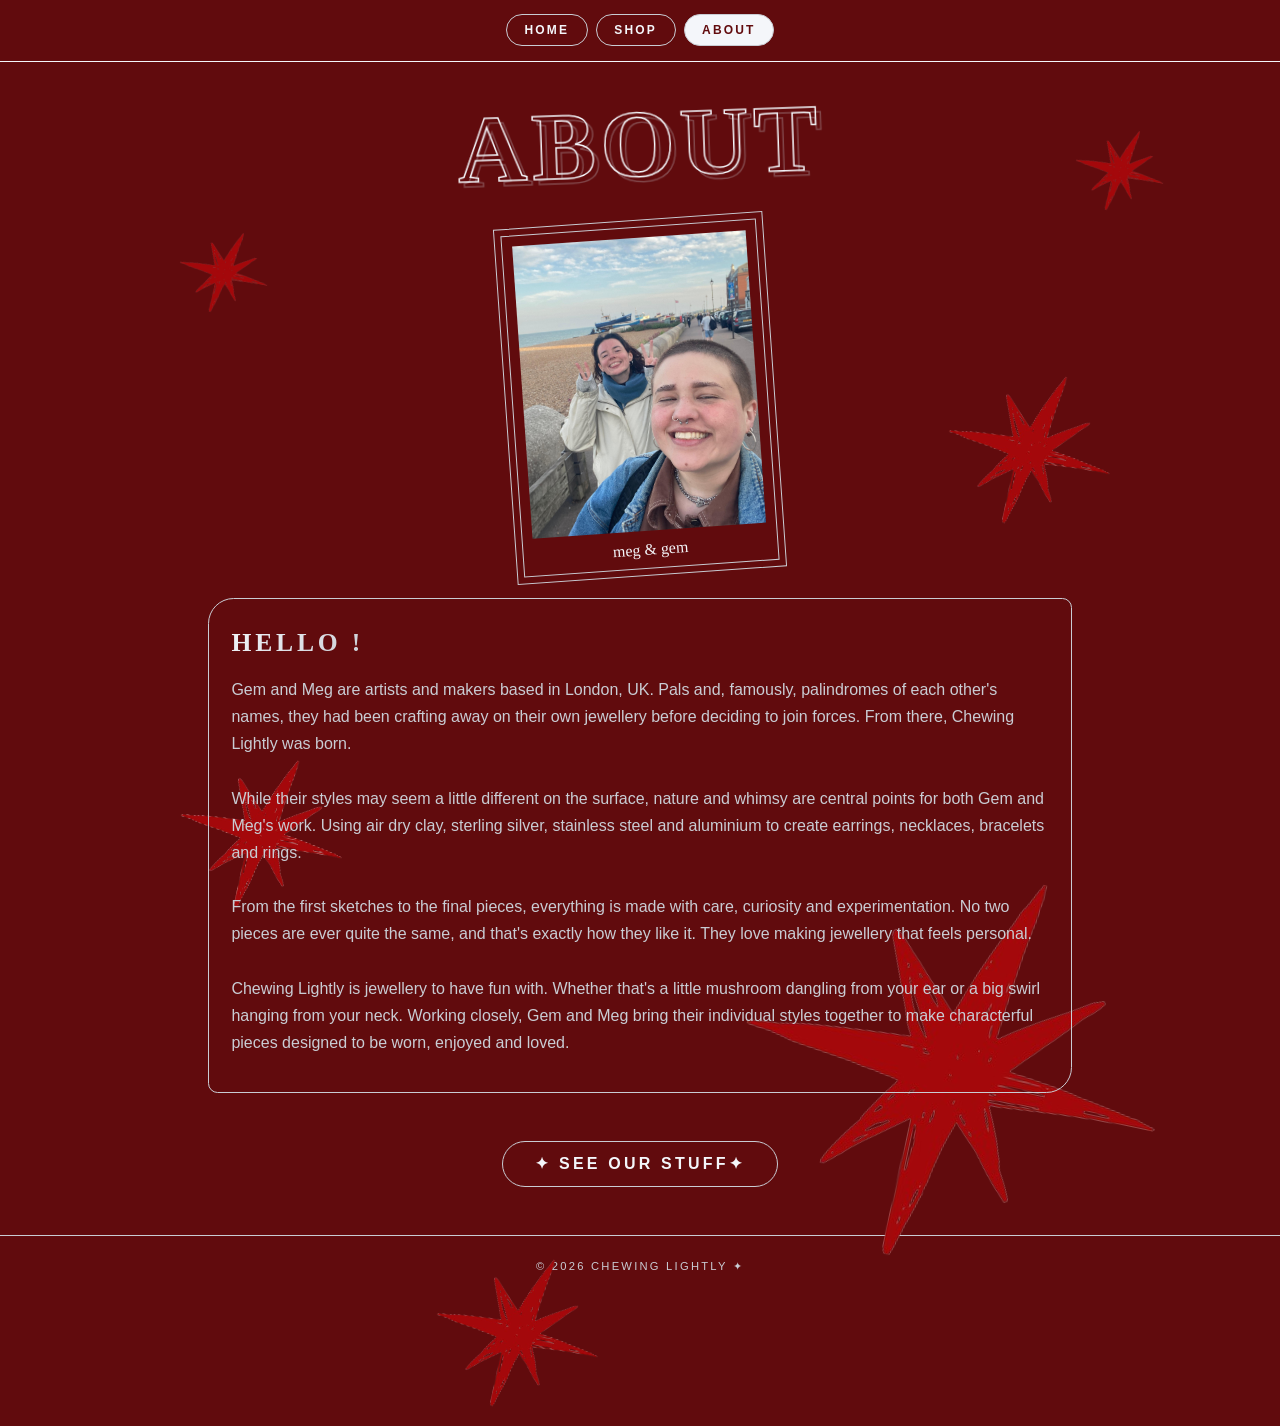
==== about.html @ 49e7310a "added initial site" ====
<!doctype html>
<html lang="en">
  <head>
    <meta charset="utf-8" />
    <meta
      name="viewport"
      content="width=device-width, initial-scale=1, viewport-fit=cover"
    />
    <meta name="theme-color" content="#610b0d" />
    <title>About ✦ Chewing Lightly</title>
    <link rel="stylesheet" href="style.css" />
  </head>
  <body>
    <nav class="site-nav" aria-label="Main">
      <a href="index.html">Home</a>
      <a href="shop.html">Shop</a>
      <a href="about.html" aria-current="page">About</a>
    </nav>

    <header class="page-header">
      <h1 class="outline-text">About</h1>
    </header>

    <img
      src="images/redStar.png"
      alt="red star doodle"
      class="piece doodle"
      style="--x: 14; --y: 59; --w: 13; --tilt: 12deg; --z: 15"
      aria-hidden="true"
    />
    <main>
      <img
        src="images/redStar.png"
        alt="red star doodle"
        class="piece doodle"
        style="--x: 14; --y: 59; --w: 13; --tilt: 12deg; --z: 8"
        aria-hidden="true"
      />
      <img
        src="images/redStar.png"
        alt="red star doodle"
        class="piece doodle"
        style="--x: 74; --y: 29; --w: 13; --tilt: 12deg; --z: 2"
        aria-hidden="true"
      />
      <img
        src="images/redStar.png"
        alt="red star doodle"
        class="piece doodle"
        style="--x: 14; --y: 18; --w: 7; --tilt: 12deg; --z: 2"
        aria-hidden="true"
      />
      <img
        src="images/redStar.png"
        alt="red star doodle"
        class="piece doodle"
        style="--x: 84; --y: 10; --w: 7; --tilt: 12deg; --z: 2"
        aria-hidden="true"
      />
      <img
        src="images/redStar.png"
        alt="red star doodle"
        class="piece doodle"
        style="--x: 58; --y: 68; --w: 33; --tilt: 12deg; --z: 2"
        aria-hidden="true"
      />
      <img
        src="images/redStar.png"
        alt="red star doodle"
        class="piece doodle"
        style="--x: 34; --y: 98; --w: 13; --tilt: 12deg; --z: 2"
        aria-hidden="true"
      />

    <main class="about">
      <figure class="about-photo">
        <img src="images/GEMMEG.jpg" alt="Meg and Gem" loading="lazy" />
        <figcaption>meg & gem</figcaption>
      </figure>

      <section class="about-text">
        <h2 class="chrome-text">hello !</h2>
        <p>
          Gem and Meg are artists and makers based in London, UK. Pals and,
          famously, palindromes of each other's names, they had been crafting
          away on their own jewellery before deciding to join forces. From
          there, Chewing Lightly was born. 
          <br>
          <br>
          While their styles may seem a little
          different on the surface, nature and whimsy are central points for
          both Gem and Meg's work. Using air dry clay, sterling silver,
          stainless steel and aluminium to create earrings, necklaces, bracelets
          and rings. 
          <br>          <br>

          From the first sketches to the final pieces, everything is
          made with care, curiosity and experimentation. No two pieces are ever
          quite the same, and that's exactly how they like it. They love making
          jewellery that feels personal. 
          <br>          <br>

          Chewing Lightly is jewellery to have
          fun with. Whether that's a little mushroom dangling from your ear or a
          big swirl hanging from your neck. Working closely, Gem and Meg bring
          their individual styles together to make characterful pieces designed
          to be worn, enjoyed and loved.
        </p>
      </section>
    </main>

    <a class="button"           
    href="https://www.instagram.com/chewinglightly/"
    >✦ see our stuff✦</a>
    

    <footer class="site-footer">© 2026 Chewing Lightly ✦</footer>
  </body>
</html>
---- style.css ----
/* ==========================================================================
   ✦ CHEWING LIGHTLY: STYLESHEET  (line-drawing edition)
   --------------------------------------------------------------------------
   1. Design tokens   (colors, fonts, LINE THICKNESS: start here)
   2. Base
   3. Shared parts    (nav, headings, buttons)
   4. Home collage    (how to place pieces is explained in index.html)
   5. Prints page
   6. About page
   ========================================================================== */

@layer base, shared, home, prints, about;

/* ==========================================================================
   1. DESIGN TOKENS
   ========================================================================== */
:root {
  --burgundy:      #610b0d;   /* background */
  --burgundy-dark: #2a0405;
  --red:           #a90b0d;   /* accent */
  --silver:        #c9ccd3;   /* all the line work */
  --silver-light:  #f4f6fa;   /* highlights */
  --chrome: linear-gradient(135deg, #f4f6fa 0%, #a9adb6 35%, #e8eaf0 55%, #7d818a 100%);

  --line: 1.5px;              /* ← make every drawn line thicker or thinner */

  --font-display: "Century Schoolbook", "Garamond", serif;
  --font-body:    "Trebuchet MS", Verdana, sans-serif;
  --font-hand:    "Comic Sans MS", "Marker Felt", cursive;

  /* Shows while a photo loads (or if its link is broken) */
  --photo-fallback: radial-gradient(circle at 30% 30%, #e8eaf0 0, #a9adb6 30%, #4a0809 100%);
}

/* ==========================================================================
   2. BASE
   ========================================================================== */
@layer base {
  *, *::before, *::after { box-sizing: border-box; margin: 0; padding: 0; }
  html { -webkit-text-size-adjust: 100%; }

  body {
    min-block-size: 100vh;
    background: var(--burgundy);
    color: var(--silver);
    font-family: var(--font-body);
    overflow-x: clip;
  }
  img { display: block; max-inline-size: 100%; color: transparent; } /* hides alt text if a photo fails */
  :focus-visible { outline: 2px solid var(--silver-light); outline-offset: 3px; }
  a { color: var(--red); font-weight: 900; text-decoration: underline; }
}

/* ==========================================================================
   3. SHARED PARTS
   ========================================================================== */
@layer shared {

  /* Outlined lettering: transparent fill, thin silver stroke */
  .outline-text {
    color: transparent;
    -webkit-text-stroke: var(--line) var(--silver-light);
    font-family: var(--font-display);
    text-transform: uppercase;
  }
  /* Silver gradient text (used for small headings) */
  .chrome-text {
    background: var(--chrome);
    -webkit-background-clip: text;
    background-clip: text;
    color: transparent;
    font-family: var(--font-display);
    text-transform: uppercase;
  }

  .site-nav {
    display: flex;
    flex-wrap: wrap;
    justify-content: center;
    gap: 0.5rem;
    padding: 0.9rem 0.5rem;
    border-block-end: var(--line) solid var(--silver-light);

    a {
      padding: 0.5rem 1.1rem;
      border: var(--line) solid var(--silver);
      border-radius: 2rem;
      color: var(--silver-light);
      font-size: 0.75rem;
      letter-spacing: 0.18em;
      text-decoration: none;
      text-transform: uppercase;

      &:hover,
      &[aria-current="page"] { background: var(--silver-light); color: var(--burgundy); }
    }
  }

  .page-header {
    padding: 2rem 1rem 0.5rem;
    text-align: center;

    h1 {
      font-size: clamp(2.6rem, 12vw, 6rem);
      line-height: 1.05;
      letter-spacing: 0.05em;
      rotate: -2deg;
      filter: drop-shadow(0.35rem 0.35rem 0 rgb(201 204 211 / 0.3));  /* ghost outline */
    }
    p {
      display: inline-block;
      margin-block-start: 0.7rem;
      padding: 0.25rem 1rem;
      border: var(--line) dashed var(--silver);
      border-radius: 2rem;
      font-size: 0.75rem;
      letter-spacing: 0.15em;
      text-transform: uppercase;
    }
  }

  .button {
    display: block;
    inline-size: max-content;
    max-inline-size: 90%;
    margin: 1rem auto 3rem;
    padding: 0.8rem 2rem;
    border: var(--line) solid var(--silver);
    border-radius: 3rem;
    color: var(--silver-light);
    letter-spacing: 0.2em;
    text-align: center;
    text-decoration: none;
    text-transform: uppercase;

    &:hover { background: var(--silver-light); color: var(--burgundy); }
  }

  .site-footer {
    padding: 1.5rem 0.75rem;
    border-block-start: var(--line) solid var(--silver);
    font-size: 0.7rem;
    letter-spacing: 0.2em;
    text-align: center;
    text-transform: uppercase;
  }
}

/* ==========================================================================
   4. HOME COLLAGE
   --------------------------------------------------------------------------
   Every piece is placed with numbers in its style="" attribute:
     --x (left, 0-100)  --y (top, 0-132)  --w (width)  --tilt (e.g. -5deg)  --z (layer)
   The board is 100 wide and 132 tall and scales to any screen.
   ========================================================================== */
@layer home {

  .collage {
    container-type: inline-size;   /* "cqw" below = 1% of the board's width */
    position: relative;
    inline-size: 100%;
    max-inline-size: 56rem;
    aspect-ratio: 100 / 132;
    margin-inline: auto;
    overflow: clip;
  }

  .piece {
    position: absolute;
    inset-inline-start: calc(var(--x) * 1cqw);
    inset-block-start:  calc(var(--y) * 1cqw);
    inline-size:        calc(var(--w, 10) * 1cqw);
    z-index: var(--z, 3);
    rotate: var(--tilt, 0deg);
    transition: rotate 0.25s, scale 0.25s;

    &:hover { rotate: 0deg; scale: 1.05; z-index: 20; }
  }

  /* --- Drawn doodles (SVG) --------------------------------------------- */
  .doodle {
    color: var(--silver);
    fill: none;
    stroke: currentColor;
    stroke-width: 1.6;                 /* line thickness of the doodles (drawing units) */
    stroke-linecap: round;
    stroke-linejoin: round;
    overflow: visible;
    pointer-events: none;
  }
  .sparkle { animation: twinkle 2.6s ease-in-out infinite; animation-delay: var(--delay, 0s); }
  @keyframes twinkle { 50% { scale: 0.6; opacity: 0.55; rotate: 45deg; } }

  /* --- Photo frames: image cut to a shape + a thin outline halo -------- */
  .frame {
    position: relative;
    aspect-ratio: var(--ratio, 1);
    /* Thin silver outline that hugs the cut-out shape (works in every browser) */
    filter:
      drop-shadow(var(--line) 0 0 var(--silver))
      drop-shadow(calc(var(--line) * -1) 0 0 var(--silver))
      drop-shadow(0 var(--line) 0 var(--silver))
      drop-shadow(0 calc(var(--line) * -1) 0 var(--silver));

    img {
      inline-size: 100%;
      block-size: 100%;
      object-fit: cover;
      background: var(--photo-fallback);
      clip-path: var(--clip, none);
    }
  }
  /* Pick a shape by adding one of these classes to a .frame */
  .blob-a { --clip: url(#clip-blob-a); }
  .blob-b { --clip: url(#clip-blob-b); }
  .star   { --clip: url(#clip-star); }
  .heart  { --clip: url(#clip-heart); }
  .circle { --clip: url(#clip-circle); }
  .arch   { --clip: url(#clip-arch); }

  /* --- Polaroid (line version) ----------------------------------------- */
  .polaroid {
    padding: 1.8cqw 1.8cqw 0;
    border: var(--line) solid var(--silver);
    outline: var(--line) solid var(--silver);
    outline-offset: 0.8cqw;
    background: var(--burgundy);
    text-align: center;

    img {
      aspect-ratio: 1;
      inline-size: 100%;
      object-fit: cover;
      border: var(--line) solid var(--silver);
      background: var(--photo-fallback);
    }
    figcaption { padding-block: 1.4cqw 2cqw; font-family: var(--font-hand); font-size: 3.2cqw; color: var(--silver-light); }
  }

  /* --- Faded photo behind the title ------------------------------------ */
  .echo {
    aspect-ratio: 60 / 26;
    overflow: clip;
    border: var(--line) solid var(--silver);
    img { inline-size: 100%; block-size: 100%; object-fit: cover; filter: grayscale(1); opacity: 0.35; }
  }

  /* --- Background line patterns ---------------------------------------- */
  .backdrop { block-size: calc(var(--h) * 1cqw); pointer-events: none; }
  .backdrop:hover { rotate: var(--tilt, 0deg); scale: 1; }

  .grid {                                /* graph-paper lines */
    background-image:
      linear-gradient(rgb(201 204 211 / 0.16) 1px, transparent 1px),
      linear-gradient(90deg, rgb(201 204 211 / 0.16) 1px, transparent 1px);
    background-size: 7cqw 7cqw;
  }
  .hatch {                               /* diagonal pen-hatching */
    border: var(--line) solid var(--silver);
    background: repeating-linear-gradient(45deg, rgb(201 204 211 / 0.45) 0 1px, transparent 1px 1.6cqw);
  }
  .halftone {
    border-radius: 50%;
    background: radial-gradient(circle, rgb(201 204 211 / 0.5) 22%, transparent 26%);
    background-size: 2.6cqw 2.6cqw;
    mask-image: radial-gradient(circle, #000 35%, transparent 70%);
  }

  .tape {
    block-size: 5cqw;
    border: var(--line) solid var(--silver);
    background: rgb(201 204 211 / 0.12);
    pointer-events: none;
  }

  /* --- Line stickers and link tags ------------------------------------- */
  .sticker {
    display: grid;
    place-items: center;
    border: var(--line) solid var(--silver);
    outline: var(--line) solid var(--silver);
    outline-offset: 0.6cqw;
    background: var(--burgundy);
    color: var(--silver-light);
    font-family: var(--font-display);
    letter-spacing: 0.08em;
    line-height: 1.05;
    text-align: center;
    text-decoration: none;
    text-transform: uppercase;
  }
  a.sticker:hover { background: var(--silver-light); color: var(--burgundy); }
  .sticker-round { aspect-ratio: 1; border-radius: 50%; font-size: 4cqw; }
  .sticker-shop  { aspect-ratio: 1; border-radius: 50%; font-size: 4.6cqw; }
  .sticker-tag   { padding: 1.6cqw 1cqw; border-radius: 99cqw; font-size: 3.8cqw; }

  /* --- Title ----------------------------------------------------------- */
  .title {
    position: absolute;
    /* centrally aligned: */
    align-items: center;
    justify-content: center;
    top: 0%;
    max-width: 50%;
    /* inset-inline: 0; */
    /* inset-block-start: 50cqw; */
    z-index: 15;
    line-height: 0.95;
    text-align: center;
    rotate: -3deg;
    transform: skewX(-6deg);
    pointer-events: none;
    -webkit-text-stroke-width: max(var(--line), 0.22cqw);
    filter: drop-shadow(1cqw 1cqw 0 rgb(201 204 211 / 0.28));   /* ghost outline */
    
    /* span  { display: block; font-size: var(--title-size, 18cqw); letter-spacing: 0.4cqw; }
    small { display: block; font-size: 8cqw;  letter-spacing: 1.4cqw; } */
  }

  @media (prefers-reduced-motion: reduce) {
    .sparkle { animation: none; }
    .piece   { transition: none; }
  }
}

/* ==========================================================================
   5. PRINTS PAGE
   ========================================================================== */
@layer prints {

  .shop-note {
    max-inline-size: 38rem;
    margin:3rem;
    padding-inline: 1rem;
    font-size: 0.9rem;
    line-height: 1.6;
    text-align: center;
    font-style: italic;
    color: var(--silver-light);
  }

  .shop-note-div {
    background: var(--burgundy-dark);
    display: flex;
    justify-content: center;
    align-items: center;
    padding: 0.6rem 1rem;
    flex-direction: column;
    gap: 0.6rem;
    margin: 1.2rem;
  }

  .print-grid {                          /* adds/removes columns by itself */
    display: grid;
    grid-template-columns: repeat(auto-fill, minmax(9.5rem, 1fr));
    gap: 1.4rem 0.9rem;
    max-inline-size: 62rem;
    margin: 1.5rem auto 2.5rem;
    padding-inline: 1rem;
    list-style: none;
  }

  .print-card {
    display: flex;
    flex-direction: column;
    padding: 0.6rem 0.6rem 0.9rem;
    border: var(--line) solid var(--silver);
    border-radius: 1.2rem 1.2rem 0.5rem 1.2rem;      /* slightly hand-drawn corners */
    text-align: center;

    img {
      aspect-ratio: 4 / 5;
      inline-size: 100%;
      object-fit: cover;
      border-radius: 0.8rem 0.8rem 0.3rem 0.8rem;
      background: var(--photo-fallback);
    }
    h2     { margin-block: 0.7rem 0.1rem; color: var(--silver-light); font-size: clamp(0.85rem, 3.4vw, 1rem); font-weight: normal; letter-spacing: 0.14em; text-transform: uppercase; }
    .size  { font-size: 0.75rem; opacity: 0.8; }
    .price { margin-block: 0.4rem 0.7rem; color: var(--silver-light); font-family: var(--font-display); font-size: 1.15rem; letter-spacing: 0.1em; }

    a {
      display: block;
      margin-block-start: auto;
      padding: 0.6rem 0.5rem;
      border: var(--line) solid var(--silver);
      border-radius: 2rem;
      color: var(--silver-light);
      font-size: 0.72rem;
      letter-spacing: 0.15em;
      text-decoration: none;
      text-transform: uppercase;

      &:hover { background: var(--silver-light); color: var(--burgundy); }
    }
  }
}

/* ==========================================================================
   6. ABOUT PAGE
   ========================================================================== */
@layer about {

  .about {
    display: flex;
    flex-direction: column;
    gap: 1.8rem;
    align-items: center;
    max-inline-size: 56rem;
    margin: 1.5rem auto 3rem;
    padding-inline: 1rem;
  }

  .about-photo {
    max-inline-size: 16rem;
    margin-inline: auto;
    padding: 0.6rem 0.6rem 0;
    border: var(--line) solid var(--silver);
    outline: var(--line) solid var(--silver);
    outline-offset: 0.4rem;
    rotate: -4deg;

    img { aspect-ratio: 4 / 5; inline-size: 100%; object-fit: cover; background: var(--photo-fallback); }
    figcaption { padding-block: 0.6rem; font-family: var(--font-hand); text-align: center; color: var(--silver-light); }
  }

  .about-text {
    padding: 1.4rem;
    z-index: 15;
    border: var(--line) solid var(--silver);
    border-radius: 1.6rem 0.6rem 1.6rem 0.6rem;
    line-height: 1.7;

    h2 { margin-block-end: 0.7rem; font-size: 1.6rem; letter-spacing: 0.15em; }
    p  { margin-block-end: 0.8rem; }
    ul { list-style: none; }
    li::before { content: "✦ "; color: var(--silver-light); }
  }
}
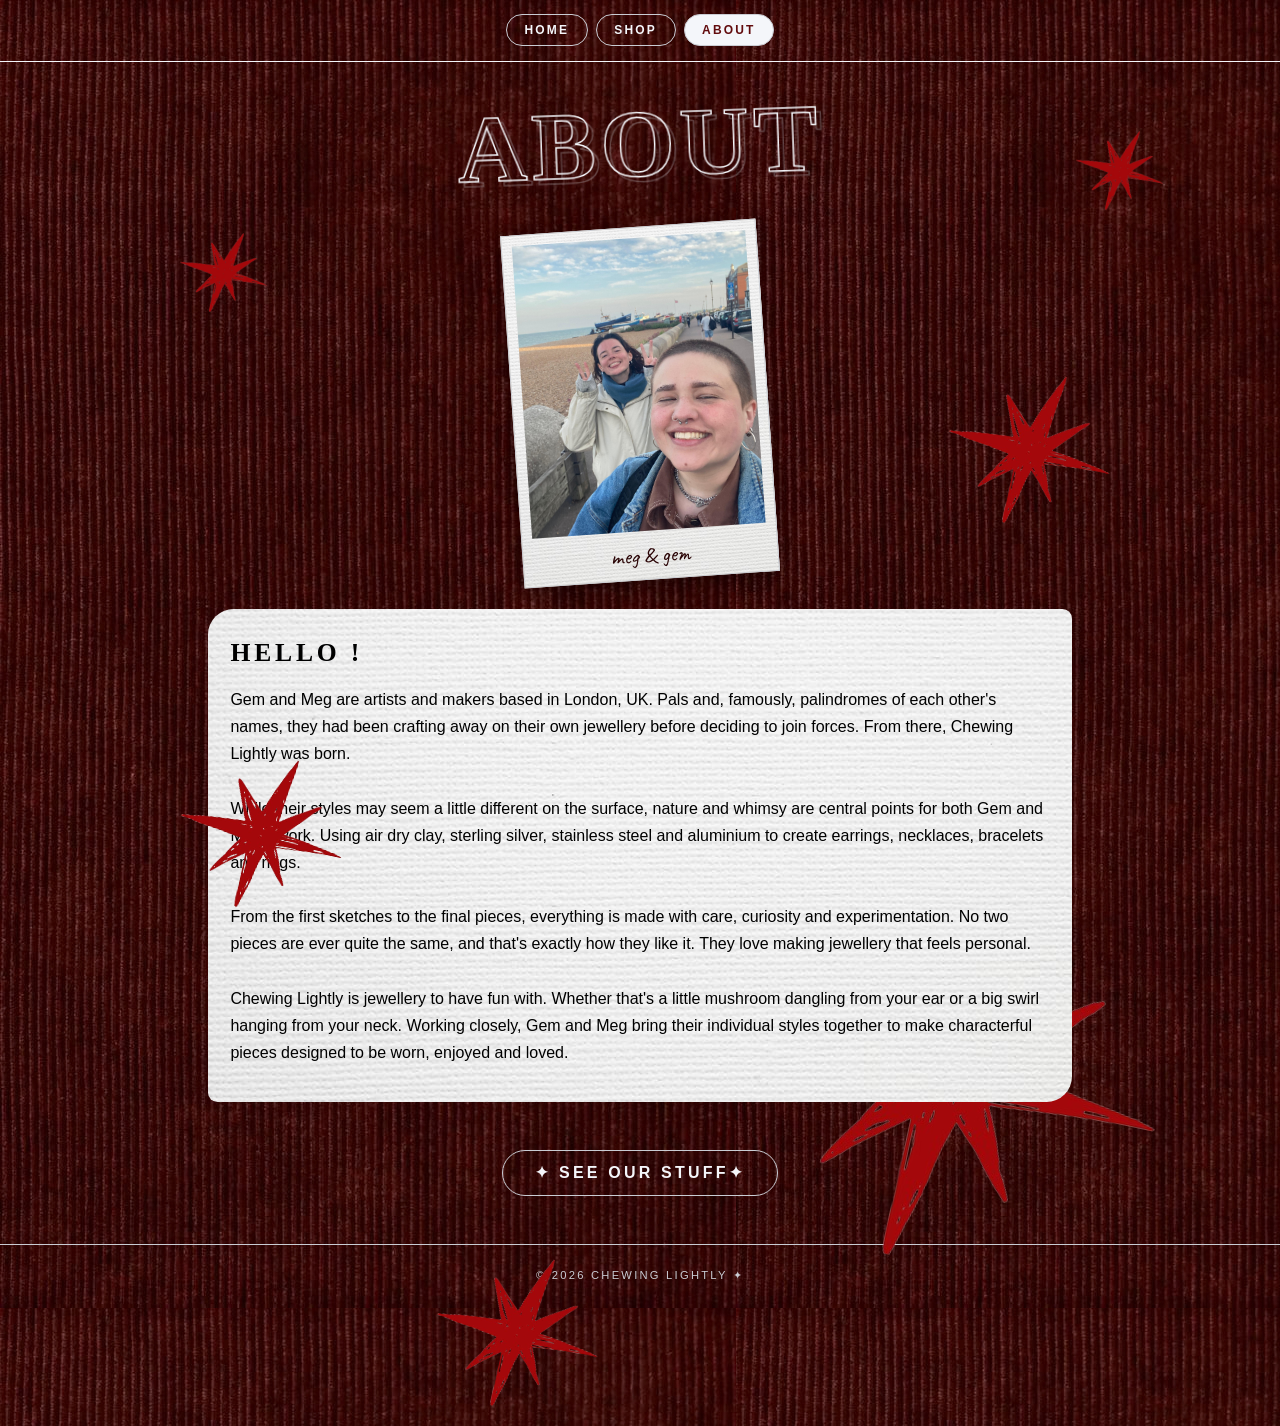
==== commit 922dcc07: "added cord background and polaroids" ====
--- a/about.html
+++ b/about.html
@@ -72,48 +72,54 @@
         aria-hidden="true"
       />
 
-    <main class="about">
-      <figure class="about-photo">
-        <img src="images/GEMMEG.jpg" alt="Meg and Gem" loading="lazy" />
-        <figcaption>meg & gem</figcaption>
-      </figure>
+      <div class="about">
+        <figure class="about-photo">
+          <img src="images/GEMMEG.jpg" alt="Meg and Gem" loading="lazy" />
+          <figcaption>meg & gem</figcaption>
+        </figure>
 
-      <section class="about-text">
-        <h2 class="chrome-text">hello !</h2>
-        <p>
-          Gem and Meg are artists and makers based in London, UK. Pals and,
-          famously, palindromes of each other's names, they had been crafting
-          away on their own jewellery before deciding to join forces. From
-          there, Chewing Lightly was born. 
-          <br>
-          <br>
-          While their styles may seem a little
-          different on the surface, nature and whimsy are central points for
-          both Gem and Meg's work. Using air dry clay, sterling silver,
-          stainless steel and aluminium to create earrings, necklaces, bracelets
-          and rings. 
-          <br>          <br>
+        <section class="about-text">
+          <h2 class="chrome-text">hello !</h2>
+          <p>
+            Gem and Meg are artists and makers based in London, UK. Pals and,
+            famously, palindromes of each other's names, they had been crafting
+            away on their own jewellery before deciding to join forces. From
+            there, Chewing Lightly was born.
+            <br />
+            <br />
+            While their styles may seem a little different on the surface,
+            nature and whimsy are central points for both Gem and Meg's work.
+            Using air dry clay, sterling silver, stainless steel and aluminium
+            to create earrings, necklaces, bracelets and rings.
+            <br />
+            <br />
 
-          From the first sketches to the final pieces, everything is
-          made with care, curiosity and experimentation. No two pieces are ever
-          quite the same, and that's exactly how they like it. They love making
-          jewellery that feels personal. 
-          <br>          <br>
+            From the first sketches to the final pieces, everything is made with
+            care, curiosity and experimentation. No two pieces are ever quite
+            the same, and that's exactly how they like it. They love making
+            jewellery that feels personal.
+            <br />
+            <br />
 
-          Chewing Lightly is jewellery to have
-          fun with. Whether that's a little mushroom dangling from your ear or a
-          big swirl hanging from your neck. Working closely, Gem and Meg bring
-          their individual styles together to make characterful pieces designed
-          to be worn, enjoyed and loved.
-        </p>
-      </section>
+            Chewing Lightly is jewellery to have fun with. Whether that's a
+            little mushroom dangling from your ear or a big swirl hanging from
+            your neck. Working closely, Gem and Meg bring their individual
+            styles together to make characterful pieces designed to be worn,
+            enjoyed and loved.
+          </p>
+        </section>
+      </div>
+
+      <a class="button" href="https://www.instagram.com/chewinglightly/"
+        >✦ see our stuff✦</a
+      >
+
+      <footer class="site-footer">© 2026 Chewing Lightly ✦</footer>
     </main>
-
-    <a class="button"           
-    href="https://www.instagram.com/chewinglightly/"
-    >✦ see our stuff✦</a>
-    
-
-    <footer class="site-footer">© 2026 Chewing Lightly ✦</footer>
+    <script
+      src="scatter.js"
+      data-trigger=".about-photo"
+      data-targets=".piece.doodle"
+    ></script>
   </body>
 </html>
--- a/style.css
+++ b/style.css
@@ -9,53 +9,83 @@
    6. About page
    ========================================================================== */
 
+@import url("https://fonts.googleapis.com/css2?family=Caveat:wght@400;700&display=swap");
 @layer base, shared, home, prints, about;
 
 /* ==========================================================================
    1. DESIGN TOKENS
    ========================================================================== */
 :root {
-  --burgundy:      #610b0d;   /* background */
+  --burgundy: #610b0d; /* background */
   --burgundy-dark: #2a0405;
-  --red:           #a90b0d;   /* accent */
-  --silver:        #c9ccd3;   /* all the line work */
-  --silver-light:  #f4f6fa;   /* highlights */
-  --chrome: linear-gradient(135deg, #f4f6fa 0%, #a9adb6 35%, #e8eaf0 55%, #7d818a 100%);
-
-  --line: 1.5px;              /* ← make every drawn line thicker or thinner */
+  --red: #a90b0d; /* accent */
+  --silver: #c9ccd3; /* all the line work */
+  --silver-light: #f4f6fa; /* highlights */
+  --chrome: linear-gradient(
+    135deg,
+    #f4f6fa 0%,
+    #a9adb6 35%,
+    #e8eaf0 55%,
+    #7d818a 100%
+  );
+
+  --line: 1.5px; /* ← make every drawn line thicker or thinner */
 
   --font-display: "Century Schoolbook", "Garamond", serif;
-  --font-body:    "Trebuchet MS", Verdana, sans-serif;
-  --font-hand:    "Comic Sans MS", "Marker Felt", cursive;
-
+  --font-body: "Trebuchet MS", Verdana, sans-serif;
+  --font-hand: "Caveat", "Bradley Hand", "Segoe Print", cursive;
   /* Shows while a photo loads (or if its link is broken) */
-  --photo-fallback: radial-gradient(circle at 30% 30%, #e8eaf0 0, #a9adb6 30%, #4a0809 100%);
+  --photo-fallback: radial-gradient(
+    circle at 30% 30%,
+    #e8eaf0 0,
+    #a9adb6 30%,
+    #4a0809 100%
+  );
 }
 
 /* ==========================================================================
    2. BASE
    ========================================================================== */
 @layer base {
-  *, *::before, *::after { box-sizing: border-box; margin: 0; padding: 0; }
-  html { -webkit-text-size-adjust: 100%; }
+  *,
+  *::before,
+  *::after {
+    box-sizing: border-box;
+    margin: 0;
+    padding: 0;
+  }
+  html {
+    -webkit-text-size-adjust: 100%;
+  }
 
   body {
     min-block-size: 100vh;
     background: var(--burgundy);
+    background-image: image-set(url("images/cordBG.png") 1x);
     color: var(--silver);
     font-family: var(--font-body);
     overflow-x: clip;
   }
-  img { display: block; max-inline-size: 100%; color: transparent; } /* hides alt text if a photo fails */
-  :focus-visible { outline: 2px solid var(--silver-light); outline-offset: 3px; }
-  a { color: var(--red); font-weight: 900; text-decoration: underline; }
+  img {
+    display: block;
+    max-inline-size: 100%;
+    color: transparent;
+  } /* hides alt text if a photo fails */
+  :focus-visible {
+    outline: 2px solid var(--silver-light);
+    outline-offset: 3px;
+  }
+  a {
+    color: var(--red);
+    font-weight: 900;
+    text-decoration: underline;
+  }
 }
 
 /* ==========================================================================
    3. SHARED PARTS
    ========================================================================== */
 @layer shared {
-
   /* Outlined lettering: transparent fill, thin silver stroke */
   .outline-text {
     color: transparent;
@@ -92,7 +122,10 @@
       text-transform: uppercase;
 
       &:hover,
-      &[aria-current="page"] { background: var(--silver-light); color: var(--burgundy); }
+      &[aria-current="page"] {
+        background: var(--silver-light);
+        color: var(--burgundy);
+      }
     }
   }
 
@@ -105,7 +138,9 @@
       line-height: 1.05;
       letter-spacing: 0.05em;
       rotate: -2deg;
-      filter: drop-shadow(0.35rem 0.35rem 0 rgb(201 204 211 / 0.3));  /* ghost outline */
+      filter: drop-shadow(
+        0.35rem 0.35rem 0 rgb(201 204 211 / 0.3)
+      ); /* ghost outline */
     }
     p {
       display: inline-block;
@@ -133,7 +168,10 @@
     text-decoration: none;
     text-transform: uppercase;
 
-    &:hover { background: var(--silver-light); color: var(--burgundy); }
+    &:hover {
+      background: var(--silver-light);
+      color: var(--burgundy);
+    }
   }
 
   .site-footer {
@@ -154,9 +192,8 @@
    The board is 100 wide and 132 tall and scales to any screen.
    ========================================================================== */
 @layer home {
-
   .collage {
-    container-type: inline-size;   /* "cqw" below = 1% of the board's width */
+    container-type: inline-size; /* "cqw" below = 1% of the board's width */
     position: relative;
     inline-size: 100%;
     max-inline-size: 56rem;
@@ -168,13 +205,19 @@
   .piece {
     position: absolute;
     inset-inline-start: calc(var(--x) * 1cqw);
-    inset-block-start:  calc(var(--y) * 1cqw);
-    inline-size:        calc(var(--w, 10) * 1cqw);
+    inset-block-start: calc(var(--y) * 1cqw);
+    inline-size: calc(var(--w, 10) * 1cqw);
     z-index: var(--z, 3);
     rotate: var(--tilt, 0deg);
-    transition: rotate 0.25s, scale 0.25s;
-
-    &:hover { rotate: 0deg; scale: 1.05; z-index: 20; }
+    transition:
+      rotate 0.25s,
+      scale 0.25s;
+
+    &:hover {
+      rotate: 0deg;
+      scale: 1.05;
+      z-index: 20;
+    }
   }
 
   /* --- Drawn doodles (SVG) --------------------------------------------- */
@@ -182,22 +225,30 @@
     color: var(--silver);
     fill: none;
     stroke: currentColor;
-    stroke-width: 1.6;                 /* line thickness of the doodles (drawing units) */
+    stroke-width: 1.6; /* line thickness of the doodles (drawing units) */
     stroke-linecap: round;
     stroke-linejoin: round;
     overflow: visible;
     pointer-events: none;
   }
-  .sparkle { animation: twinkle 2.6s ease-in-out infinite; animation-delay: var(--delay, 0s); }
-  @keyframes twinkle { 50% { scale: 0.6; opacity: 0.55; rotate: 45deg; } }
+  .sparkle {
+    animation: twinkle 2.6s ease-in-out infinite;
+    animation-delay: var(--delay, 0s);
+  }
+  @keyframes twinkle {
+    50% {
+      scale: 0.6;
+      opacity: 0.55;
+      rotate: 45deg;
+    }
+  }
 
   /* --- Photo frames: image cut to a shape + a thin outline halo -------- */
   .frame {
     position: relative;
     aspect-ratio: var(--ratio, 1);
     /* Thin silver outline that hugs the cut-out shape (works in every browser) */
-    filter:
-      drop-shadow(var(--line) 0 0 var(--silver))
+    filter: drop-shadow(var(--line) 0 0 var(--silver))
       drop-shadow(calc(var(--line) * -1) 0 0 var(--silver))
       drop-shadow(0 var(--line) 0 var(--silver))
       drop-shadow(0 calc(var(--line) * -1) 0 var(--silver));
@@ -211,12 +262,24 @@
     }
   }
   /* Pick a shape by adding one of these classes to a .frame */
-  .blob-a { --clip: url(#clip-blob-a); }
-  .blob-b { --clip: url(#clip-blob-b); }
-  .star   { --clip: url(#clip-star); }
-  .heart  { --clip: url(#clip-heart); }
-  .circle { --clip: url(#clip-circle); }
-  .arch   { --clip: url(#clip-arch); }
+  .blob-a {
+    --clip: url(#clip-blob-a);
+  }
+  .blob-b {
+    --clip: url(#clip-blob-b);
+  }
+  .star {
+    --clip: url(#clip-star);
+  }
+  .heart {
+    --clip: url(#clip-heart);
+  }
+  .circle {
+    --clip: url(#clip-circle);
+  }
+  .arch {
+    --clip: url(#clip-arch);
+  }
 
   /* --- Polaroid (line version) ----------------------------------------- */
   .polaroid {
@@ -234,7 +297,12 @@
       border: var(--line) solid var(--silver);
       background: var(--photo-fallback);
     }
-    figcaption { padding-block: 1.4cqw 2cqw; font-family: var(--font-hand); font-size: 3.2cqw; color: var(--silver-light); }
+    figcaption {
+      padding-block: 1.4cqw 2cqw;
+      font-family: var(--font-hand);
+      font-size: 3.2cqw;
+      color: var(--silver-light);
+    }
   }
 
   /* --- Faded photo behind the title ------------------------------------ */
@@ -242,26 +310,48 @@
     aspect-ratio: 60 / 26;
     overflow: clip;
     border: var(--line) solid var(--silver);
-    img { inline-size: 100%; block-size: 100%; object-fit: cover; filter: grayscale(1); opacity: 0.35; }
+    img {
+      inline-size: 100%;
+      block-size: 100%;
+      object-fit: cover;
+      filter: grayscale(1);
+      opacity: 0.35;
+    }
   }
 
   /* --- Background line patterns ---------------------------------------- */
-  .backdrop { block-size: calc(var(--h) * 1cqw); pointer-events: none; }
-  .backdrop:hover { rotate: var(--tilt, 0deg); scale: 1; }
-
-  .grid {                                /* graph-paper lines */
+  .backdrop {
+    block-size: calc(var(--h) * 1cqw);
+    pointer-events: none;
+  }
+  .backdrop:hover {
+    rotate: var(--tilt, 0deg);
+    scale: 1;
+  }
+
+  .grid {
+    /* graph-paper lines */
     background-image:
       linear-gradient(rgb(201 204 211 / 0.16) 1px, transparent 1px),
       linear-gradient(90deg, rgb(201 204 211 / 0.16) 1px, transparent 1px);
     background-size: 7cqw 7cqw;
   }
-  .hatch {                               /* diagonal pen-hatching */
+  .hatch {
+    /* diagonal pen-hatching */
     border: var(--line) solid var(--silver);
-    background: repeating-linear-gradient(45deg, rgb(201 204 211 / 0.45) 0 1px, transparent 1px 1.6cqw);
+    background: repeating-linear-gradient(
+      45deg,
+      rgb(201 204 211 / 0.45) 0 1px,
+      transparent 1px 1.6cqw
+    );
   }
   .halftone {
     border-radius: 50%;
-    background: radial-gradient(circle, rgb(201 204 211 / 0.5) 22%, transparent 26%);
+    background: radial-gradient(
+      circle,
+      rgb(201 204 211 / 0.5) 22%,
+      transparent 26%
+    );
     background-size: 2.6cqw 2.6cqw;
     mask-image: radial-gradient(circle, #000 35%, transparent 70%);
   }
@@ -289,10 +379,25 @@
     text-decoration: none;
     text-transform: uppercase;
   }
-  a.sticker:hover { background: var(--silver-light); color: var(--burgundy); }
-  .sticker-round { aspect-ratio: 1; border-radius: 50%; font-size: 4cqw; }
-  .sticker-shop  { aspect-ratio: 1; border-radius: 50%; font-size: 4.6cqw; }
-  .sticker-tag   { padding: 1.6cqw 1cqw; border-radius: 99cqw; font-size: 3.8cqw; }
+  a.sticker:hover {
+    background: var(--silver-light);
+    color: var(--burgundy);
+  }
+  .sticker-round {
+    aspect-ratio: 1;
+    border-radius: 50%;
+    font-size: 4cqw;
+  }
+  .sticker-shop {
+    aspect-ratio: 1;
+    border-radius: 50%;
+    font-size: 4.6cqw;
+  }
+  .sticker-tag {
+    padding: 1.6cqw 1cqw;
+    border-radius: 99cqw;
+    font-size: 3.8cqw;
+  }
 
   /* --- Title ----------------------------------------------------------- */
   .title {
@@ -300,26 +405,32 @@
     /* centrally aligned: */
     align-items: center;
     justify-content: center;
-    top: 0%;
+    top: 50%;
     max-width: 50%;
     /* inset-inline: 0; */
     /* inset-block-start: 50cqw; */
     z-index: 15;
     line-height: 0.95;
     text-align: center;
-    rotate: -3deg;
-    transform: skewX(-6deg);
+    /* rotate: -3deg; */
+    /* transform: skewX(-6deg); */
     pointer-events: none;
     -webkit-text-stroke-width: max(var(--line), 0.22cqw);
-    filter: drop-shadow(1cqw 1cqw 0 rgb(201 204 211 / 0.28));   /* ghost outline */
-    
+    filter: drop-shadow(
+      1cqw 1cqw 0 rgb(201 204 211 / 0.28)
+    ); /* ghost outline */
+
     /* span  { display: block; font-size: var(--title-size, 18cqw); letter-spacing: 0.4cqw; }
     small { display: block; font-size: 8cqw;  letter-spacing: 1.4cqw; } */
   }
 
   @media (prefers-reduced-motion: reduce) {
-    .sparkle { animation: none; }
-    .piece   { transition: none; }
+    .sparkle {
+      animation: none;
+    }
+    .piece {
+      transition: none;
+    }
   }
 }
 
@@ -327,10 +438,9 @@
    5. PRINTS PAGE
    ========================================================================== */
 @layer prints {
-
   .shop-note {
     max-inline-size: 38rem;
-    margin:3rem;
+    margin: 3rem;
     padding-inline: 1rem;
     font-size: 0.9rem;
     line-height: 1.6;
@@ -350,7 +460,8 @@
     margin: 1.2rem;
   }
 
-  .print-grid {                          /* adds/removes columns by itself */
+  .print-grid {
+    /* adds/removes columns by itself */
     display: grid;
     grid-template-columns: repeat(auto-fill, minmax(9.5rem, 1fr));
     gap: 1.4rem 0.9rem;
@@ -365,7 +476,7 @@
     flex-direction: column;
     padding: 0.6rem 0.6rem 0.9rem;
     border: var(--line) solid var(--silver);
-    border-radius: 1.2rem 1.2rem 0.5rem 1.2rem;      /* slightly hand-drawn corners */
+    border-radius: 1.2rem 1.2rem 0.5rem 1.2rem; /* slightly hand-drawn corners */
     text-align: center;
 
     img {
@@ -375,9 +486,25 @@
       border-radius: 0.8rem 0.8rem 0.3rem 0.8rem;
       background: var(--photo-fallback);
     }
-    h2     { margin-block: 0.7rem 0.1rem; color: var(--silver-light); font-size: clamp(0.85rem, 3.4vw, 1rem); font-weight: normal; letter-spacing: 0.14em; text-transform: uppercase; }
-    .size  { font-size: 0.75rem; opacity: 0.8; }
-    .price { margin-block: 0.4rem 0.7rem; color: var(--silver-light); font-family: var(--font-display); font-size: 1.15rem; letter-spacing: 0.1em; }
+    h2 {
+      margin-block: 0.7rem 0.1rem;
+      color: var(--silver-light);
+      font-size: clamp(0.85rem, 3.4vw, 1rem);
+      font-weight: normal;
+      letter-spacing: 0.14em;
+      text-transform: uppercase;
+    }
+    .size {
+      font-size: 0.75rem;
+      opacity: 0.8;
+    }
+    .price {
+      margin-block: 0.4rem 0.7rem;
+      color: var(--silver-light);
+      font-family: var(--font-display);
+      font-size: 1.15rem;
+      letter-spacing: 0.1em;
+    }
 
     a {
       display: block;
@@ -391,7 +518,10 @@
       text-decoration: none;
       text-transform: uppercase;
 
-      &:hover { background: var(--silver-light); color: var(--burgundy); }
+      &:hover {
+        background: var(--silver-light);
+        color: var(--burgundy);
+      }
     }
   }
 }
@@ -400,7 +530,6 @@
    6. ABOUT PAGE
    ========================================================================== */
 @layer about {
-
   .about {
     display: flex;
     flex-direction: column;
@@ -420,21 +549,230 @@
     outline-offset: 0.4rem;
     rotate: -4deg;
 
-    img { aspect-ratio: 4 / 5; inline-size: 100%; object-fit: cover; background: var(--photo-fallback); }
-    figcaption { padding-block: 0.6rem; font-family: var(--font-hand); text-align: center; color: var(--silver-light); }
+    img {
+      aspect-ratio: 4 / 5;
+      inline-size: 100%;
+      object-fit: cover;
+      background: var(--photo-fallback);
+    }
+    figcaption {
+      padding-block: 0.6rem;
+      font-family: var(--font-hand);
+      text-align: center;
+      color: var(--silver-light);
+    }
   }
 
   .about-text {
+    background-image: url("images/canvasPaper.jpg");
     padding: 1.4rem;
     z-index: 15;
-    border: var(--line) solid var(--silver);
+    /* border: var(--line) solid var(--silver); */
     border-radius: 1.6rem 0.6rem 1.6rem 0.6rem;
     line-height: 1.7;
 
-    h2 { margin-block-end: 0.7rem; font-size: 1.6rem; letter-spacing: 0.15em; }
-    p  { margin-block-end: 0.8rem; }
-    ul { list-style: none; }
-    li::before { content: "✦ "; color: var(--silver-light); }
-  }
-}
-
+    h2 {
+      margin-block-end: 0.7rem;
+      font-size: 1.6rem;
+      letter-spacing: 0.15em;
+      color: black;
+    }
+    p {
+      margin-block-end: 0.8rem;
+      color: black;
+    }
+    ul {
+      list-style: none;
+    }
+    li::before {
+      content: "✦ ";
+      color: var(--silver-light);
+    }
+  }
+}
+
+/* ==========================================================================
+   7. HOME PAGE UPDATE: canvas polaroids, fixed centred title, responsive
+      board, post-it buttons. (Unlayered, so it wins over the layers above.)
+   ========================================================================== */
+
+/* --- Canvas-paper polaroids (home only) ---------------------------------- */
+.collage .polaroid {
+  background:
+    url("images/canvasPaper.jpg") center / cover no-repeat,
+    #efe9dc;
+  box-shadow: 0 0.8cqw 1.6cqw rgb(0 0 0 / 0.35);
+}
+.collage .polaroid img {
+  border-color: var(--burgundy-dark);
+}
+.collage .polaroid figcaption {
+  color: var(--burgundy-dark);
+}
+
+/* --- Title: always dead centre of the window ----------------------------- */
+.title {
+  position: fixed;
+  top: 50%;
+  top: 50dvh;
+  left: 50%;
+  translate: -50% -50%;
+  inline-size: min(62vw, 30rem);
+  max-inline-size: none;
+  z-index: 15;
+  pointer-events: none;
+  filter: drop-shadow(0.8vw 0.8vw 0 rgb(201 204 211 / 0.28));
+}
+.title img {
+  inline-size: 100%;
+  block-size: auto;
+}
+
+/* --- Post-it buttons ------------------------------------------------------ */
+.collage .sticker-shop,
+.collage .sticker-tag {
+  aspect-ratio: 1;
+  border: 0;
+  outline: 0;
+  border-radius: 1px 1px 1px 14% / 1px 1px 1px 7%;
+  background:
+    linear-gradient(180deg, rgb(0 0 0 / 0.07), transparent 16%), #ffe27a;
+  color: #3b2a05;
+  font-family: var(--font-hand);
+  font-weight: 700;
+  font-size: calc(var(--dw, var(--w, 20)) * 0.22cqw);
+  letter-spacing: 0;
+  text-transform: none;
+  box-shadow: 0.3cqw 0.9cqw 1.5cqw rgb(0 0 0 / 0.4);
+}
+.collage .sticker-tag {
+  background-color: #ff9fc3;
+}
+.collage a.sticker:hover {
+  filter: brightness(1.07);
+}
+
+/* --- Desktop: wide landscape board instead of a portrait column ---------- */
+@media (min-width: 56rem) {
+  .collage {
+    aspect-ratio: 100 / 62;
+    max-inline-size: 90rem;
+  }
+  .collage .piece {
+    inset-inline-start: calc(var(--dx, var(--x)) * 1cqw);
+    inset-block-start: calc(var(--dy, var(--y)) * 1cqw);
+    inline-size: calc(var(--dw, var(--w, 10)) * 1cqw);
+  }
+  .title {
+    inline-size: min(36vw, 34rem);
+  }
+}
+
+/* ==========================================================================
+   8. FIXES: no outer polaroid border, nothing clipped, page just scrolls
+   ========================================================================== */
+.collage .polaroid {
+  outline: 0; /* the outer border line */
+  filter: none; /* the thin silver halo the .frame class adds */
+}
+.collage {
+  overflow: visible; /* was "clip", which cut off anything past the board edge */
+  margin-block-end: max(
+    6rem,
+    20vw
+  ); /* extra scroll room under the last pieces */
+}
+
+/* ==========================================================================
+   9. TITLE INTERACTION: polaroids + post-its scatter away from the title
+   ========================================================================== */
+.title {
+  pointer-events: auto;
+  cursor: pointer;
+}
+
+.collage .piece.flyer {
+  transition:
+    rotate 0.25s,
+    scale 0.25s,
+    translate 0.7s cubic-bezier(0.34, 1.45, 0.5, 1); /* slight springy overshoot */
+}
+body.scatter .collage .piece.flyer {
+  translate: var(--fx, 0px) var(--fy, 0px);
+}
+
+@media (prefers-reduced-motion: reduce) {
+  .collage .piece.flyer {
+    transition: none;
+  }
+}
+/* ==========================================================================
+   10. ABOUT + SHOP: canvas polaroids, handwriting font, scattering stars
+   ========================================================================== */
+
+/* --- Canvas-paper polaroids on About and Shop ---------------------------- */
+.about-photo,
+.shop-note-div.polaroid {
+  background:
+    url("images/canvasPaper.jpg") center / cover no-repeat,
+    #efe9dc;
+  box-shadow: 0 0.5rem 1.2rem rgb(0 0 0 / 0.35);
+  outline: 0;
+  position: relative;
+  z-index: 10; /* sits above the red stars */
+}
+.about-photo figcaption {
+  color: var(--burgundy-dark);
+  font-size: 1.4rem;
+}
+
+/* About text card also sits above the stars */
+.about-text {
+  position: relative;
+  z-index: 10;
+}
+
+/* --- Shop note as a polaroid --------------------------------------------- */
+.shop-note-div.polaroid {
+  max-inline-size: 26rem;
+  margin: 1.5rem auto 3rem;
+  padding: 1.4rem 1.4rem 2.6rem; /* thicker bottom edge, like a real polaroid */
+  rotate: -2deg;
+}
+.shop-note-div .shop-note {
+  margin: 0;
+  padding: 0;
+  color: var(--burgundy-dark);
+  font-family: var(--font-hand);
+  font-style: normal;
+  font-size: 1.4rem;
+  line-height: 1.4;
+}
+
+/* --- Red stars fly away (same motion as the home title) ------------------ */
+.piece.flyer {
+  transition:
+    rotate 0.25s,
+    scale 0.25s,
+    translate 0.7s cubic-bezier(0.34, 1.45, 0.5, 1);
+}
+body.scatter .piece.flyer {
+  translate: var(--fx, 0px) var(--fy, 0px);
+}
+@media (prefers-reduced-motion: reduce) {
+  .piece.flyer {
+    transition: none;
+  }
+}
+
+/* --- Post-it text: Caveat runs smaller than Comic Sans, so size it up ---- */
+.collage .sticker-shop,
+.collage .sticker-tag {
+  font-size: calc(var(--w, 20) * 0.3cqw);
+}
+@media (min-width: 56rem) {
+  .collage .sticker-shop,
+  .collage .sticker-tag {
+    font-size: calc(var(--dw, var(--w, 20)) * 0.3cqw);
+  }
+}
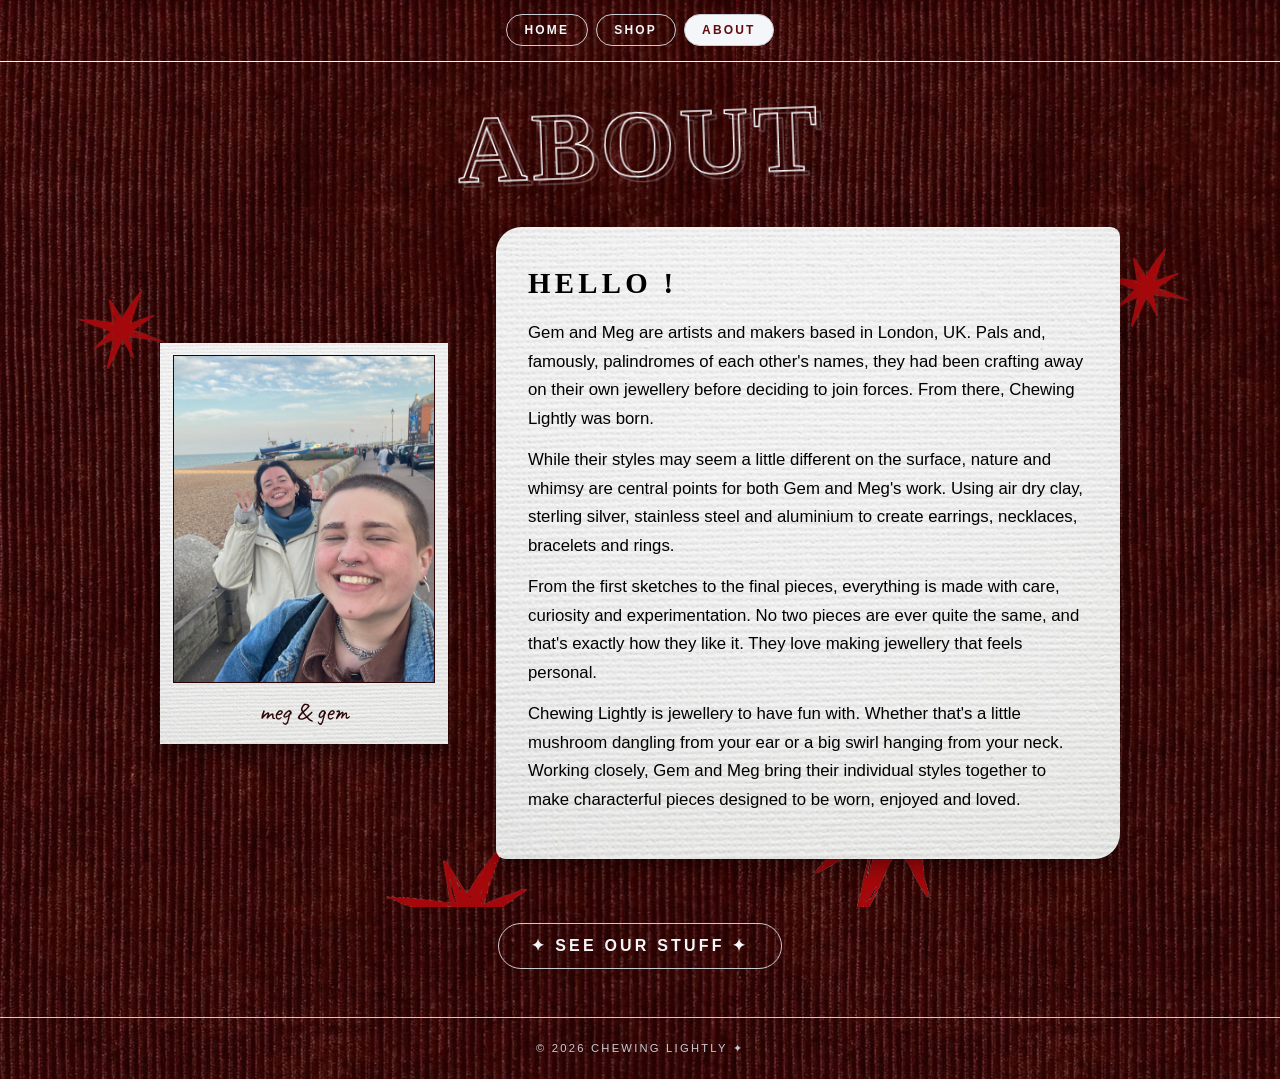
==== commit 64003cf1: "more tweaks" ====
--- a/about.html
+++ b/about.html
@@ -21,61 +21,54 @@
       <h1 class="outline-text">About</h1>
     </header>
 
-    <img
-      src="images/redStar.png"
-      alt="red star doodle"
-      class="piece doodle"
-      style="--x: 14; --y: 59; --w: 13; --tilt: 12deg; --z: 15"
-      aria-hidden="true"
-    />
-    <main>
+    <main class="about-page">
       <img
         src="images/redStar.png"
-        alt="red star doodle"
+        alt=""
         class="piece doodle"
-        style="--x: 14; --y: 59; --w: 13; --tilt: 12deg; --z: 8"
+        style="--x: 14; --y: 55; --w: 13; --tilt: 12deg; --z: 2"
         aria-hidden="true"
       />
       <img
         src="images/redStar.png"
-        alt="red star doodle"
+        alt=""
         class="piece doodle"
-        style="--x: 74; --y: 29; --w: 13; --tilt: 12deg; --z: 2"
+        style="--x: 74; --y: 25; --w: 13; --tilt: 12deg; --z: 2"
         aria-hidden="true"
       />
       <img
         src="images/redStar.png"
-        alt="red star doodle"
+        alt=""
         class="piece doodle"
-        style="--x: 14; --y: 18; --w: 7; --tilt: 12deg; --z: 2"
+        style="--x: 6; --y: 12; --w: 7; --tilt: 12deg; --z: 2"
         aria-hidden="true"
       />
       <img
         src="images/redStar.png"
-        alt="red star doodle"
+        alt=""
         class="piece doodle"
-        style="--x: 84; --y: 10; --w: 7; --tilt: 12deg; --z: 2"
+        style="--x: 86; --y: 6; --w: 7; --tilt: 12deg; --z: 2"
         aria-hidden="true"
       />
       <img
         src="images/redStar.png"
-        alt="red star doodle"
+        alt=""
         class="piece doodle"
-        style="--x: 58; --y: 68; --w: 33; --tilt: 12deg; --z: 2"
+        style="--x: 60; --y: 70; --w: 20; --tilt: 12deg; --z: 2"
         aria-hidden="true"
       />
       <img
         src="images/redStar.png"
-        alt="red star doodle"
+        alt=""
         class="piece doodle"
-        style="--x: 34; --y: 98; --w: 13; --tilt: 12deg; --z: 2"
+        style="--x: 30; --y: 90; --w: 13; --tilt: 12deg; --z: 2"
         aria-hidden="true"
       />
 
       <div class="about">
         <figure class="about-photo">
           <img src="images/GEMMEG.jpg" alt="Meg and Gem" loading="lazy" />
-          <figcaption>meg & gem</figcaption>
+          <figcaption>meg &amp; gem</figcaption>
         </figure>
 
         <section class="about-text">
@@ -85,22 +78,20 @@
             famously, palindromes of each other's names, they had been crafting
             away on their own jewellery before deciding to join forces. From
             there, Chewing Lightly was born.
-            <br />
-            <br />
+          </p>
+          <p>
             While their styles may seem a little different on the surface,
             nature and whimsy are central points for both Gem and Meg's work.
             Using air dry clay, sterling silver, stainless steel and aluminium
             to create earrings, necklaces, bracelets and rings.
-            <br />
-            <br />
-
+          </p>
+          <p>
             From the first sketches to the final pieces, everything is made with
             care, curiosity and experimentation. No two pieces are ever quite
             the same, and that's exactly how they like it. They love making
             jewellery that feels personal.
-            <br />
-            <br />
-
+          </p>
+          <p>
             Chewing Lightly is jewellery to have fun with. Whether that's a
             little mushroom dangling from your ear or a big swirl hanging from
             your neck. Working closely, Gem and Meg bring their individual
@@ -109,13 +100,14 @@
           </p>
         </section>
       </div>
+    </main>
 
-      <a class="button" href="https://www.instagram.com/chewinglightly/"
-        >✦ see our stuff✦</a
-      >
+    <a class="button" href="https://www.instagram.com/chewinglightly/"
+      >✦ see our stuff ✦</a
+    >
 
-      <footer class="site-footer">© 2026 Chewing Lightly ✦</footer>
-    </main>
+    <footer class="site-footer">© 2026 Chewing Lightly ✦</footer>
+
     <script
       src="scatter.js"
       data-trigger=".about-photo"
--- a/style.css
+++ b/style.css
@@ -653,7 +653,7 @@
 }
 
 /* --- Desktop: wide landscape board instead of a portrait column ---------- */
-@media (min-width: 56rem) {
+@media (min-width: 56rem) and (min-aspect-ratio: 1/1) {
   .collage {
     aspect-ratio: 100 / 62;
     max-inline-size: 90rem;
@@ -770,9 +770,175 @@
 .collage .sticker-tag {
   font-size: calc(var(--w, 20) * 0.3cqw);
 }
-@media (min-width: 56rem) {
+@media (min-width: 56rem) and (min-aspect-ratio: 1/1) {
   .collage .sticker-shop,
   .collage .sticker-tag {
     font-size: calc(var(--dw, var(--w, 20)) * 0.3cqw);
   }
 }
+
+/* ==========================================================================
+   11. MOBILE / PORTRAIT: full-screen collage + About page fit
+   ========================================================================== */
+
+/* Collage fills at least the whole screen, pieces spread over its height */
+@media not ((min-width: 56rem) and (min-aspect-ratio: 1/1)) {
+  .collage {
+    min-block-size: 100vh;
+    min-block-size: 100svh; /* stable height, ignores the URL bar */
+    margin-block-end: 2rem;
+  }
+  .collage .piece {
+    /* --y is 0-132; convert to a % of the board's height instead of cqw */
+    inset-block-start: calc(var(--y) / 132 * 100%);
+  }
+}
+
+/* Never allow sideways scrolling (this is what makes phones zoom out) */
+html {
+  overflow-x: hidden;
+}
+body {
+  max-inline-size: 100%;
+}
+
+/* About page: readable text at normal phone size */
+.about {
+  inline-size: 100%;
+}
+.about-text {
+  inline-size: 100%;
+  max-inline-size: 40rem;
+  min-inline-size: 0;
+  padding: 1.25rem;
+  font-size: 1rem;
+  overflow-wrap: anywhere;
+}
+.about-text h2 {
+  font-size: 1.5rem;
+}
+.about-page {
+  position: relative;
+  overflow-x: clip;
+}
+
+/* ==========================================================================
+   12. ABOUT: canvas only on the text card, everything straight
+   ========================================================================== */
+
+/* Photo: back to the plain line-style frame, no canvas, no tilt */
+.about-photo {
+  background: none;
+  box-shadow: none;
+  rotate: 0deg;
+  outline: var(--line) solid var(--silver);
+  outline-offset: 0.4rem;
+}
+.about-photo figcaption {
+  color: var(--silver-light);
+}
+
+/* Text card: the only canvas piece, perfectly straight */
+.about-text {
+  background:
+    url("images/canvasPaper.jpg") center / cover no-repeat,
+    #efe9dc;
+  box-shadow: 0 0.5rem 1.2rem rgb(0 0 0 / 0.35);
+  rotate: 0deg;
+  transform: none;
+}
+
+/* ==========================================================================
+   13. ABOUT: responsive. Stacked on phones, side by side on desktop
+   ========================================================================== */
+
+/* Stars are positioned inside the About area, so they never widen the page */
+.about-page {
+  position: relative;
+  container-type: inline-size;
+  overflow: clip;
+}
+.about-page .piece {
+  inset-block-start: calc(
+    var(--y) * 1%
+  ); /* --y is now a % of the page height */
+}
+
+/* Layout: phone first (stacked) */
+.about {
+  display: flex;
+  flex-direction: column;
+  align-items: center;
+  gap: 2rem;
+  inline-size: 100%;
+  max-inline-size: 64rem;
+  margin: 1.5rem auto 3rem;
+  padding-inline: 1rem;
+}
+
+/* Photo: a canvas polaroid, on its own */
+.about-photo {
+  position: relative;
+  z-index: 10;
+  inline-size: 100%;
+  max-inline-size: 18rem;
+  margin: 0;
+  padding: 0.8rem 0.8rem 0;
+  border: 0;
+  outline: 0;
+  rotate: 0deg;
+  background:
+    url("images/canvasPaper.jpg") center / cover no-repeat,
+    #efe9dc;
+  box-shadow: 0 0.5rem 1.2rem rgb(0 0 0 / 0.35);
+}
+.about-photo img {
+  border: var(--line) solid var(--burgundy-dark);
+}
+.about-photo figcaption {
+  padding-block: 0.7rem 1rem;
+  font-family: var(--font-hand);
+  font-size: 1.6rem;
+  text-align: center;
+  color: var(--burgundy-dark);
+}
+
+/* Text: its own canvas card, straight */
+.about-text {
+  position: relative;
+  z-index: 10;
+  inline-size: 100%;
+  max-inline-size: 40rem;
+  min-inline-size: 0;
+  padding: 1.25rem;
+  font-size: 1rem;
+  overflow-wrap: break-word;
+  background:
+    url("images/canvasPaper.jpg") center / cover no-repeat,
+    #efe9dc;
+  box-shadow: 0 0.5rem 1.2rem rgb(0 0 0 / 0.35);
+  rotate: 0deg;
+}
+
+/* Desktop / tablet: photo left, text right */
+@media (min-width: 48rem) {
+  .about {
+    flex-direction: row;
+    align-items: center;
+    gap: 3rem;
+    padding-inline: 2rem;
+  }
+  .about-photo {
+    flex: 0 0 18rem;
+    inline-size: 18rem;
+  }
+  .about-text {
+    flex: 1 1 0;
+    max-inline-size: none;
+    padding: 2rem;
+    font-size: 1.05rem;
+  }
+  .about-text h2 {
+    font-size: 1.8rem;
+  }
+}
